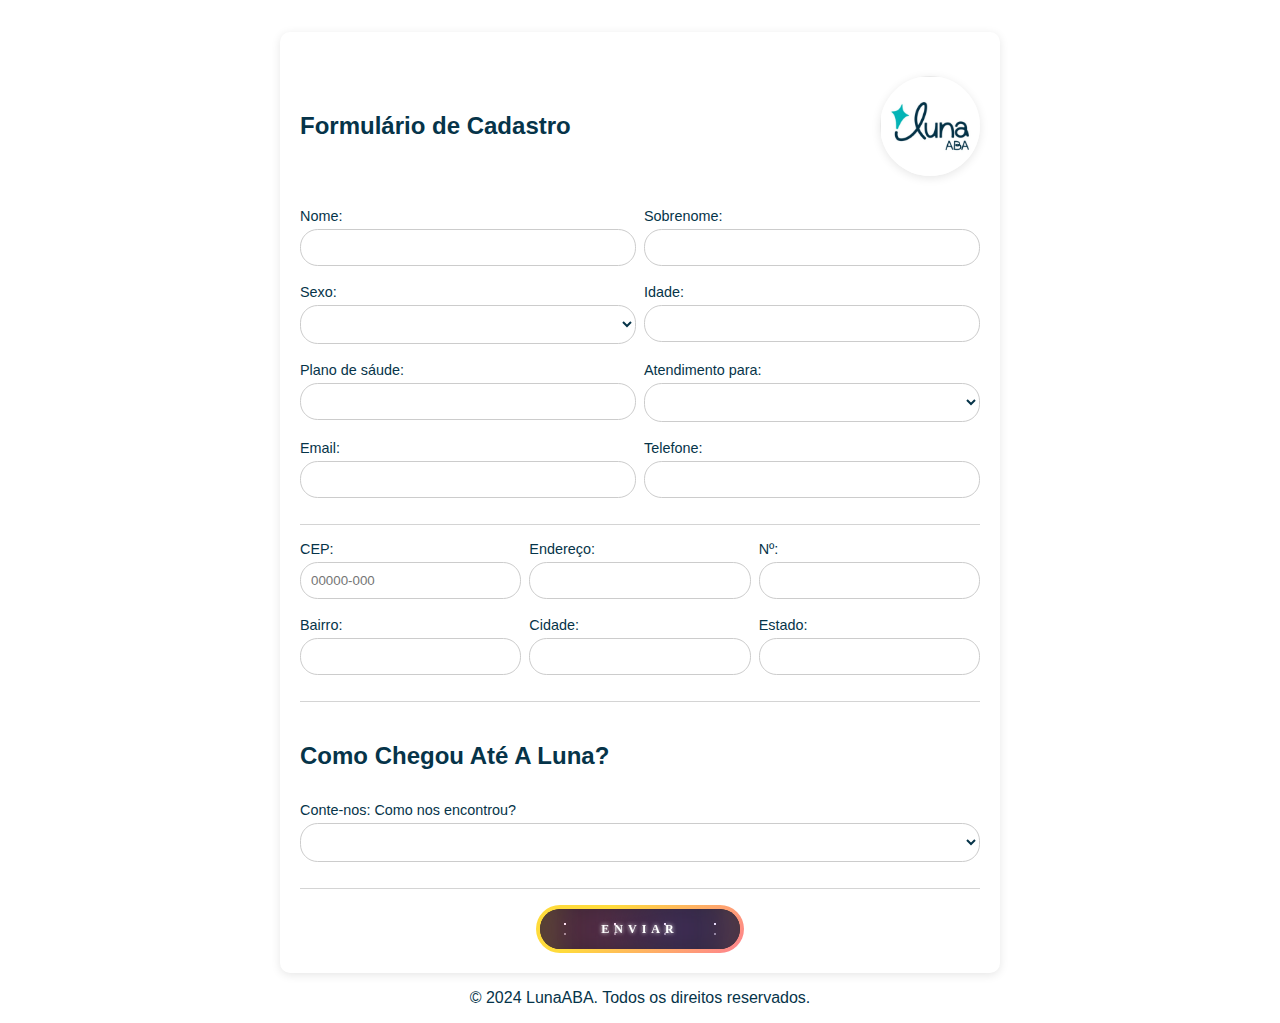
==== index.html @ 4b5b54ca "🎨" ====
<!DOCTYPE html>
<html lang="pt-BR">
  <head>
    <meta charset="UTF-8" />
    <meta name="viewport" content="width=device-width, initial-scale=1.0" />
    <title>Formulário com Preenchimento de Endereço</title>
    <link rel="stylesheet" href="styles.css" />
  </head>
  <body>
    <header></header>

    <form id="userForm">
      <section class="titles">
        <h2>Formulário de Cadastro</h2>
        <img src="logo.jpeg" alt="" />
      </section>

      <div class="form-row">
        <div>
          <label for="name">Nome:</label>
          <input type="text" id="name" name="name" required />
        </div>
        <div>
          <label for="lastname">Sobrenome:</label>
          <input type="text" id="lastname" name="lastname" required />
        </div>
      </div>

      <div class="form-row">
        <div>
          <label for="sexo">Sexo:</label>
          <select id="sexo" name="sexo" required>
            <option value=""></option>
            <option value="masculino">Masculino</option>
            <option value="feminino">Feminino</option>
            <option value="outro">Prefiro não informar</option>
          </select>
        </div>
        <div>
          <label for="age">Idade:</label>
          <input type="number" id="age" name="age" required />
        </div>
      </div>

      <div class="form-row">
        <div>
          <label for="planosaude">Plano de sáude:</label>
          <input type="text" id="planosaude" name="planosaude" />
        </div>

        <div>
          <label for="setor">Atendimento para:</label>
          <select id="setor" name="setor" required>
            <option value=""></option>
            <option value="comportamentoProblema">
              Comportamento problema
            </option>
            <option value="intervencao">Intervenção ABA</option>
            <option value="fonoaudiologia">Fonoaudiologia</option>
            <option value="domiciolio">Atendimento a domicílio</option>
            <option value="duvidas">Dúvidas</option>
          </select>
        </div>
      </div>

      <div class="form-row">
        <div>
          <label for="email">Email:</label>
          <input type="email" id="email" name="email" required />
        </div>
        <div>
          <label for="phone">Telefone:</label>
          <input type="tel" id="phone" name="phone" required />
        </div>
      </div>

      <div class="space"></div>

      <div class="form-row">
        <div>
          <label for="cep">CEP:</label>
          <input
            type="text"
            id="cep"
            name="cep"
            maxlength="9"
            required
            placeholder="00000-000"
          />
        </div>
        <div>
          <label for="address">Endereço:</label>
          <input type="text" id="address" name="address" required readonly />
        </div>
        <div>
          <label for="numberaddress">Nº:</label>
          <input
            type="number"
            id="numberaddress"
            name="numberaddress"
            required
          />
        </div>
      </div>

      <div class="form-row">
        <div>
          <label for="neighborhood">Bairro:</label>
          <input
            type="text"
            id="neighborhood"
            name="neighborhood"
            required
            readonly
          />
        </div>
        <div>
          <label for="city">Cidade:</label>
          <input type="text" id="city" name="city" required readonly />
        </div>
        <div>
          <label for="state">Estado:</label>
          <input type="text" id="state" name="state" required readonly />
        </div>
      </div>

      <div class="space"></div>
      <section class="titles">
        <h2>Como Chegou Até A Luna?</h2>
      </section>
      <div class="form-row">
        <div>
          <label for="findUs">Conte-nos: Como nos encontrou?</label>
          <select id="findUs" name="findUs" required>
            <option value=""></option>
            <option value="facebook">Facebook</option>
            <option value="instagram">Instagram</option>
            <option value="youtube">Youtube</option>
            <option value="eventos">Eventos</option>
            <option value="livros">Livros</option>
            <option value="lucelmo">Lucelmo Lacerda</option>
            <option value="aida">Aída Brito</option>
            <option value="kelvis">Kelvis Sampaio</option>
            <option value="felipe">Felipe Lemos</option>
            <option value="natalie">Natalie Brito</option>
            <option value="indicacao">Indicação</option>
            <option value="outros">Outros</option>
          </select>
        </div>
      </div>

      <div class="space"></div>

      <div class="contain-button">
        <button type="submit" class="btn enviar">
          <strong>ENVIAR</strong>
          <div id="container-stars">
            <div id="stars"></div>
          </div>

          <div id="glow">
            <div class="circle"></div>
            <div class="circle"></div>
          </div>
        </button>
      </div>
    </form>

    <footer>
      <p>&copy; 2024 LunaABA. Todos os direitos reservados.</p>
    </footer>

    <!-- Modal para confirmação de envio -->
    <div id="myModal" class="modal">
      <div class="modal-content">
        <p class="modal-heading">Obrigado</p>
        <p class="modal-description">Informações enviadas com sucesso!</p>
        <button class="exit-button close">
          <svg height="20px" viewBox="0 0 384 512">
            <path
              d="M342.6 150.6c12.5-12.5 12.5-32.8 0-45.3s-32.8-12.5-45.3 0L192 210.7 86.6 105.4c-12.5-12.5-32.8-12.5-45.3 0s-12.5 32.8 0 45.3L146.7 256 41.4 361.4c-12.5 12.5-12.5 32.8 0 45.3s32.8 12.5 45.3 0L192 301.3 297.4 406.6c12.5 12.5 32.8 12.5 45.3 0s12.5-32.8 0-45.3L237.3 256 342.6 150.6z"
            ></path>
          </svg>
        </button>
      </div>
    </div>

    <script src="script.js"></script>
  </body>
</html>
---- styles.css ----
/* Reset CSS */
* {
  margin: 0;
  padding: 0;
  box-sizing: border-box;
  font-family: Arial, sans-serif;
  color: #063449;
}

body {
  width: 100%;
  min-height: 100vh;
  display: flex;
  flex-direction: column;
  align-items: center;
  justify-content: center;
  padding: 1rem;
}
.titles {
  display: flex;
  justify-content: space-between;
  align-items: center;
  text-align: center;
  margin-top: 1.5rem;
  margin-bottom: 1.5rem;
}
.titles img {
  width: 100px;
  border-radius: 50%;
  box-shadow: 0 2px 10px rgba(0, 0, 0, 0.1);
}
.space {
  height: 1px;
  background-color: #d4d4d4;
  margin-top: 0.5rem;
  margin-bottom: 0.5rem;
}

form {
  background: white;
  padding: 1.25rem;
  margin: 1rem;
  border-radius: 10px;
  box-shadow: 0 2px 10px rgba(0, 0, 0, 0.1);
  max-width: 720px;
  min-width: 370px;
  width: 100%;
  display: flex;
  flex-direction: column;
  gap: 0.5rem;
}

/* Define linhas de campos em flexbox */
.form-row {
  display: flex;
  flex-wrap: wrap;
  gap: 0.5rem;
}

/* Define a largura dos inputs */
.form-row > div {
  flex: 1; /* Para inputs ocuparem o mesmo espaço */
}

label {
  display: block;
  margin-bottom: 0.3125rem;
  font-size: 0.9rem;
}

input {
  width: 100%;
  padding: 0.625rem;
  margin-bottom: 0.625rem;
  border: 1px solid #ccc;
  box-sizing: border-box;
  border-radius: 1.1rem;
}
input:focus {
  border-color: #5cb;
  outline: none;
}

select {
  width: 100%;
  padding: 0.625rem;
  margin-bottom: 0.625rem;
  border: 1px solid #ccc;
  background-color: #fff;
  box-sizing: border-box;
  border-radius: 1.1rem;
}

select:focus {
  border-color: #5cb;
  outline: none;
}

/* Estilo para checkboxes */
.checkbox-group {
  display: flex;
  flex-direction: column;
}

.checkbox-group div {
  display: flex;
  align-items: center;
}

.checkbox-group label {
  margin-left: 0.625rem;
  color: #555;
}

/* Ajuste do botão de envio 


.enviar {
  width: 50%;
  padding: 0.625rem;
  background-color: #5cb;
  color: white;
  border: 1px solid rgb(0, 195, 255);
  border-radius: 5px;
  cursor: pointer;
  font-size: 1.2rem;
  font-weight: bold;
}

.enviar:hover {
  background-color: rgb(51, 180, 161);
}
*/

/* From Uiverse.io by StealthWorm */
.contain-button {
  width: 100%;
  display: flex;
  justify-content: center;
}
.btn {
  display: flex;
  justify-content: center;
  align-items: center;
  width: 13rem;
  overflow: hidden;
  height: 3rem;
  background-size: 300% 300%;
  cursor: pointer;
  backdrop-filter: blur(1rem);
  border-radius: 5rem;
  transition: 0.5s;
  animation: gradient_301 5s ease infinite;
  border: double 4px transparent;
  background-image: linear-gradient(#212121, #212121),
    linear-gradient(
      137.48deg,
      #ffdb3b 10%,
      #fe53bb 45%,
      #8f51ea 67%,
      #0044ff 87%
    );
  background-origin: border-box;
  background-clip: content-box, border-box;
}

#container-stars {
  position: absolute;
  z-index: -1;
  width: 100%;
  height: 100%;
  overflow: hidden;
  transition: 0.5s;
  backdrop-filter: blur(1rem);
  border-radius: 5rem;
}

strong {
  z-index: 2;
  font-family: "Avalors Personal Use";
  font-size: 12px;
  letter-spacing: 5px;
  color: #ffffff;
  text-shadow: 0 0 4px white;
}

#glow {
  position: absolute;
  display: flex;
  width: 12rem;
}

.circle {
  width: 100%;
  height: 30px;
  filter: blur(2rem);
  animation: pulse_3011 4s infinite;
  z-index: -1;
}

.circle:nth-of-type(1) {
  background: rgba(254, 83, 186, 0.636);
}

.circle:nth-of-type(2) {
  background: rgba(142, 81, 234, 0.704);
}

.btn:hover #container-stars {
  z-index: 1;
  background-color: #212121;
}

.btn:hover {
  transform: scale(1.1);
}

.btn:active {
  border: double 4px #fe53bb;
  background-origin: border-box;
  background-clip: content-box, border-box;
  animation: none;
}

.btn:active .circle {
  background: #fe53bb;
}

#stars {
  position: relative;
  background: transparent;
  width: 200rem;
  height: 200rem;
}

#stars::after {
  content: "";
  position: absolute;
  top: -10rem;
  left: -100rem;
  width: 100%;
  height: 100%;
  animation: animStarRotate 90s linear infinite;
}

#stars::after {
  background-image: radial-gradient(#ffffff 1px, transparent 1%);
  background-size: 50px 50px;
}

#stars::before {
  content: "";
  position: absolute;
  top: 0;
  left: -50%;
  width: 170%;
  height: 500%;
  animation: animStar 60s linear infinite;
}

#stars::before {
  background-image: radial-gradient(#ffffff 1px, transparent 1%);
  background-size: 50px 50px;
  opacity: 0.5;
}

@keyframes animStar {
  from {
    transform: translateY(0);
  }

  to {
    transform: translateY(-135rem);
  }
}

@keyframes animStarRotate {
  from {
    transform: rotate(360deg);
  }

  to {
    transform: rotate(0);
  }
}

@keyframes gradient_301 {
  0% {
    background-position: 0% 50%;
  }

  50% {
    background-position: 100% 50%;
  }

  100% {
    background-position: 0% 50%;
  }
}

@keyframes pulse_3011 {
  0% {
    transform: scale(0.75);
    box-shadow: 0 0 0 0 rgba(0, 0, 0, 0.7);
  }

  70% {
    transform: scale(1);
    box-shadow: 0 0 0 10px rgba(0, 0, 0, 0);
  }

  100% {
    transform: scale(0.75);
    box-shadow: 0 0 0 0 rgba(0, 0, 0, 0);
  }
}

/* Estilo do Modal */
.modal {
  display: none; /* Escondido por padrão */
  position: fixed;
  z-index: 1; /* Fica em cima do conteúdo */
  left: 0;
  top: 0;
  width: 100%; /* Largura total */
  height: 100%; /* Altura total */
  overflow: auto; /* Adiciona rolagem se necessário */
  background-color: rgba(0, 0, 0, 0.4); /* Fundo com transparência */
  justify-content: center; /* Centraliza horizontalmente */
  align-items: center; /* Centraliza verticalmente */
}
.modal-content {
  background-color: #fefefe;
  margin: 0 auto; /* 15% da parte superior e centralizado */
  padding: 1.25rem;
  border: 1px solid #888;
  width: fit-content; /* Largura do modal */
  border-radius: 0.625rem;
  text-align: center;
  position: relative;
}

.modal-heading {
  font-size: 1.25rem;
  font-weight: bold;
  color: rgb(27, 27, 27);
  text-align: center;
}
.modal-description {
  color: rgb(102, 102, 102);
  text-align: center;
}
.exit-button {
  border: none;
  background: transparent;
  cursor: pointer;
  position: absolute;
  top: 1.25rem;
  right: 1.25rem;
}

/* Estilos para telas menores que 600px */
@media (max-width: 600px) {
}
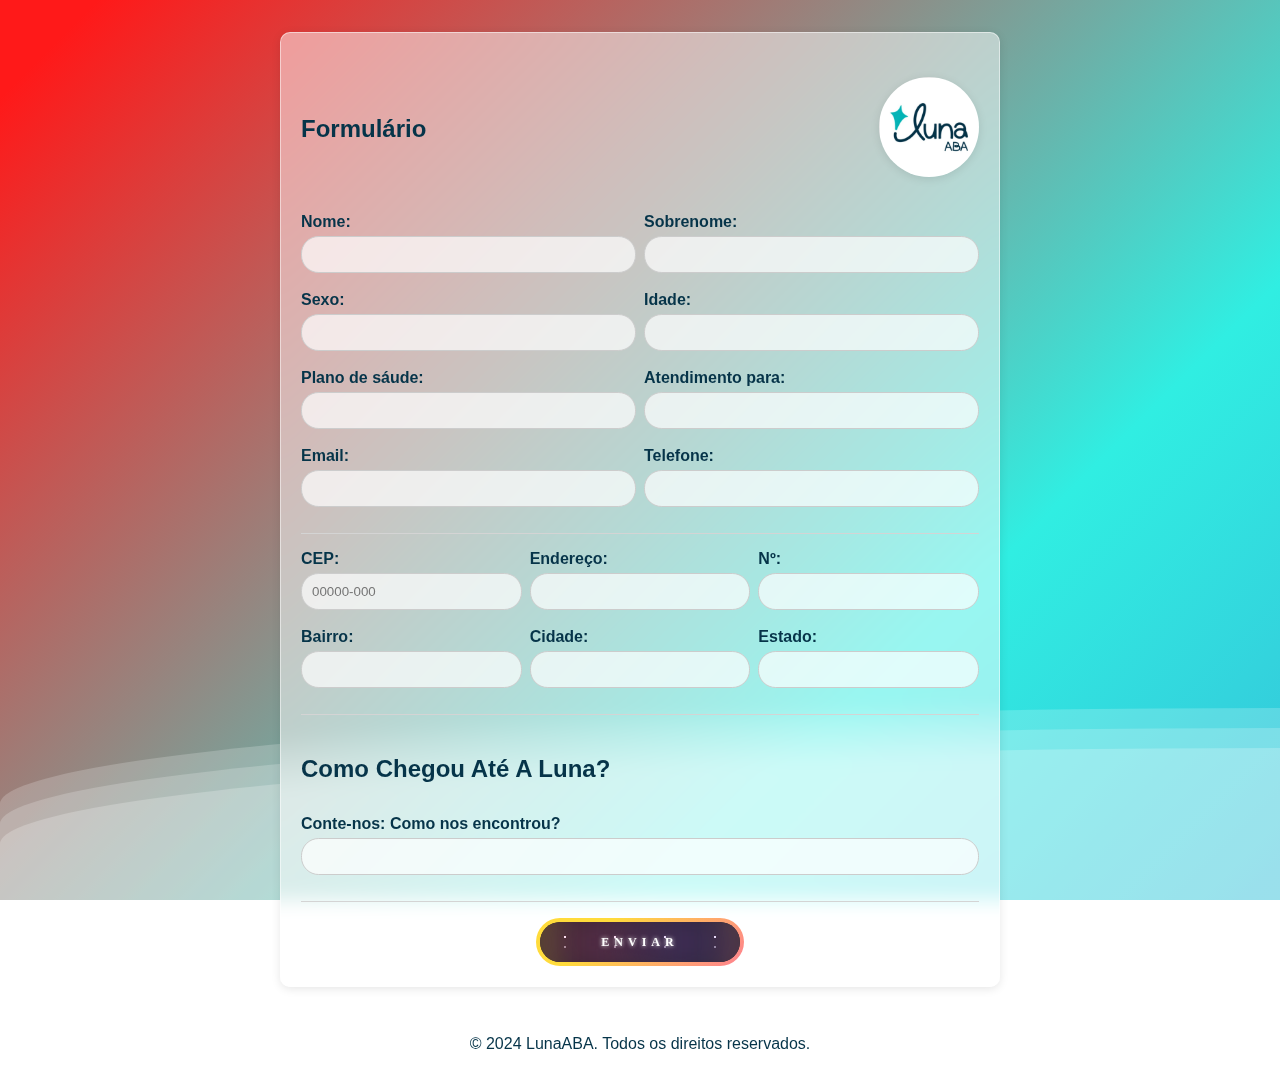
==== commit cc796203: "⚡️" ====
--- a/index.html
+++ b/index.html
@@ -3,16 +3,25 @@
   <head>
     <meta charset="UTF-8" />
     <meta name="viewport" content="width=device-width, initial-scale=1.0" />
-    <title>Formulário com Preenchimento de Endereço</title>
+    <title>Formulário Luna</title>
     <link rel="stylesheet" href="styles.css" />
   </head>
   <body>
-    <header></header>
-
+    <div>
+      <div class="wave"></div>
+      <div class="wave"></div>
+      <div class="wave"></div>
+    </div>
     <form id="userForm">
       <section class="titles">
-        <h2>Formulário de Cadastro</h2>
-        <img src="logo.jpeg" alt="" />
+        <h2>Formulário</h2>
+        <a
+          href="https://lunaaba.com.br/"
+          target="_blank"
+          rel="noopener noreferrer"
+        >
+          <img src="logo.jpeg" alt="" />
+        </a>
       </section>
 
       <div class="form-row">
@@ -31,9 +40,9 @@
           <label for="sexo">Sexo:</label>
           <select id="sexo" name="sexo" required>
             <option value=""></option>
-            <option value="masculino">Masculino</option>
-            <option value="feminino">Feminino</option>
-            <option value="outro">Prefiro não informar</option>
+            <option value="Masculino">Masculino</option>
+            <option value="Feminino">Feminino</option>
+            <option value="Outro">Prefiro não informar</option>
           </select>
         </div>
         <div>
@@ -52,13 +61,15 @@
           <label for="setor">Atendimento para:</label>
           <select id="setor" name="setor" required>
             <option value=""></option>
-            <option value="comportamentoProblema">
+            <option value="Comportamento Problema">
               Comportamento problema
             </option>
-            <option value="intervencao">Intervenção ABA</option>
-            <option value="fonoaudiologia">Fonoaudiologia</option>
-            <option value="domiciolio">Atendimento a domicílio</option>
-            <option value="duvidas">Dúvidas</option>
+            <option value="Intervenção ABA">Intervenção ABA</option>
+            <option value="Fonoaudiologia">Fonoaudiologia</option>
+            <option value="Atendimento a Domicíolio">
+              Atendimento a domicílio
+            </option>
+            <option value="Dúvidas">Dúvidas</option>
           </select>
         </div>
       </div>
@@ -133,18 +144,18 @@
           <label for="findUs">Conte-nos: Como nos encontrou?</label>
           <select id="findUs" name="findUs" required>
             <option value=""></option>
-            <option value="facebook">Facebook</option>
-            <option value="instagram">Instagram</option>
-            <option value="youtube">Youtube</option>
-            <option value="eventos">Eventos</option>
-            <option value="livros">Livros</option>
-            <option value="lucelmo">Lucelmo Lacerda</option>
-            <option value="aida">Aída Brito</option>
-            <option value="kelvis">Kelvis Sampaio</option>
-            <option value="felipe">Felipe Lemos</option>
-            <option value="natalie">Natalie Brito</option>
-            <option value="indicacao">Indicação</option>
-            <option value="outros">Outros</option>
+            <option value="Facebook">Facebook</option>
+            <option value="Instagram">Instagram</option>
+            <option value="Youtube">Youtube</option>
+            <option value="Eventos">Eventos</option>
+            <option value="Livros">Livros</option>
+            <option value="Lucelmo">Lucelmo Lacerda</option>
+            <option value="Aída">Aída Brito</option>
+            <option value="Kelvis">Kelvis Sampaio</option>
+            <option value="Felipe">Felipe Lemos</option>
+            <option value="Natalie">Natalie Brito</option>
+            <option value="Indicação">Indicação</option>
+            <option value="Outros">Outros</option>
           </select>
         </div>
       </div>
@@ -166,9 +177,7 @@
       </div>
     </form>
 
-    <footer>
-      <p>&copy; 2024 LunaABA. Todos os direitos reservados.</p>
-    </footer>
+
 
     <!-- Modal para confirmação de envio -->
     <div id="myModal" class="modal">
@@ -184,7 +193,10 @@
         </button>
       </div>
     </div>
-
+    
+    <footer>
+        <p>&copy; 2024 LunaABA. Todos os direitos reservados.</p>
+      </footer>
     <script src="script.js"></script>
   </body>
 </html>
--- a/styles.css
+++ b/styles.css
@@ -7,7 +7,7 @@
   color: #063449;
 }
 
-body {
+/*body {
   width: 100%;
   min-height: 100vh;
   display: flex;
@@ -15,7 +15,113 @@
   align-items: center;
   justify-content: center;
   padding: 1rem;
-}
+  background: hsla(239, 100%, 67%, 1);
+
+  background: linear-gradient(
+    45deg,
+    hsla(239, 100%, 67%, 1) 0%,
+    hsla(187, 100%, 89%, 1) 100%
+  );
+
+  background: -moz-linear-gradient(
+    45deg,
+    hsla(239, 100%, 67%, 1) 0%,
+    hsla(187, 100%, 89%, 1) 100%
+  );
+
+  background: -webkit-linear-gradient(
+    45deg,
+    hsla(239, 100%, 67%, 1) 0%,
+    hsla(187, 100%, 89%, 1) 100%
+  );
+
+  filter: progid: DXImageTransform.Microsoft.gradient( startColorstr="#595CFF", endColorstr="#C6F8FF", GradientType=1 );
+}
+  */
+
+body {
+  width: 100%;
+  min-height: 100vh;
+  display: flex;
+  flex-direction: column;
+  align-items: center;
+  justify-content: center;
+  margin: auto;
+  padding: 1rem 0;
+  font-family: -apple-system, BlinkMacSystemFont, sans-serif;
+  overflow: auto;
+  background: linear-gradient(
+    315deg,
+    rgba(101, 0, 94, 1) 3%,
+    rgba(60, 132, 206, 1) 38%,
+    rgba(48, 238, 226, 1) 68%,
+    rgba(255, 25, 25, 1) 98%
+  );
+  animation: gradient 15s ease infinite;
+  background-size: 100% 400%;
+  background-attachment: fixed;
+}
+
+@keyframes gradient {
+  0% {
+    background-position: 0% 0%;
+  }
+  50% {
+    background-position: 100% 100%;
+  }
+  100% {
+    background-position: 0% 0%;
+  }
+}
+
+.wave {
+  background: rgb(255 255 255 / 25%);
+  border-radius: 1000% 1000% 0 0;
+  position: fixed;
+  width: 200%;
+  height: 12em;
+  animation: wave 10s -3s linear infinite;
+  transform: translate3d(0, 0, 0);
+  opacity: 0.8;
+  bottom: 0;
+  left: 0;
+  z-index: -1;
+}
+
+.wave:nth-of-type(2) {
+  bottom: -1.25em;
+  animation: wave 18s linear reverse infinite;
+  opacity: 0.8;
+}
+
+.wave:nth-of-type(3) {
+  bottom: -2.5em;
+  animation: wave 20s -1s reverse infinite;
+  opacity: 0.9;
+}
+
+@keyframes wave {
+  2% {
+    transform: translateX(1);
+  }
+
+  25% {
+    transform: translateX(-25%);
+  }
+
+  50% {
+    transform: translateX(-50%);
+  }
+
+  75% {
+    transform: translateX(-25%);
+  }
+
+  100% {
+    transform: translateX(1);
+  }
+}
+
 .titles {
   display: flex;
   justify-content: space-between;
@@ -29,6 +135,7 @@
   border-radius: 50%;
   box-shadow: 0 2px 10px rgba(0, 0, 0, 0.1);
 }
+
 .space {
   height: 1px;
   background-color: #d4d4d4;
@@ -37,10 +144,12 @@
 }
 
 form {
-  background: white;
+  background: rgba(255, 255, 255, 0.5);
   padding: 1.25rem;
+  backdrop-filter: blur(10px);
   margin: 1rem;
   border-radius: 10px;
+  border: 1px solid rgba(255, 255, 255, 0.5); /* Borda sutil */
   box-shadow: 0 2px 10px rgba(0, 0, 0, 0.1);
   max-width: 720px;
   min-width: 370px;
@@ -65,7 +174,31 @@
 label {
   display: block;
   margin-bottom: 0.3125rem;
-  font-size: 0.9rem;
+  font-weight: 600;
+}
+
+/*
+input,
+select {
+  background: rgba(255, 255, 255, 0.5); 
+  border: none;
+  border-radius: 5px;
+  padding: 10px; 
+  margin: 5px 0; 
+  width: calc(100% - 20px); 
+}
+*/
+
+input[type="number"] {
+  -moz-appearance: textfield; /* Remove o seletor no Firefox */
+  -webkit-appearance: none; /* Remove o seletor no Chrome/Safari */
+}
+
+/* Ocultar os botões de incremento e decremento */
+input[type="number"]::-webkit-inner-spin-button,
+input[type="number"]::-webkit-outer-spin-button {
+  -webkit-appearance: none;
+  margin: 0;
 }
 
 input {
@@ -75,7 +208,9 @@
   border: 1px solid #ccc;
   box-sizing: border-box;
   border-radius: 1.1rem;
-}
+  background: rgba(255, 255, 255, 0.7);
+}
+
 input:focus {
   border-color: #5cb;
   outline: none;
@@ -86,9 +221,10 @@
   padding: 0.625rem;
   margin-bottom: 0.625rem;
   border: 1px solid #ccc;
-  background-color: #fff;
+  background: rgba(255, 255, 255, 0.7);
   box-sizing: border-box;
   border-radius: 1.1rem;
+  -webkit-appearance: none;
 }
 
 select:focus {
@@ -359,6 +495,10 @@
   right: 1.25rem;
 }
 
+footer {
+  margin-top: 2rem;
+  margin-bottom: 0;
+}
 /* Estilos para telas menores que 600px */
 @media (max-width: 600px) {
 }
